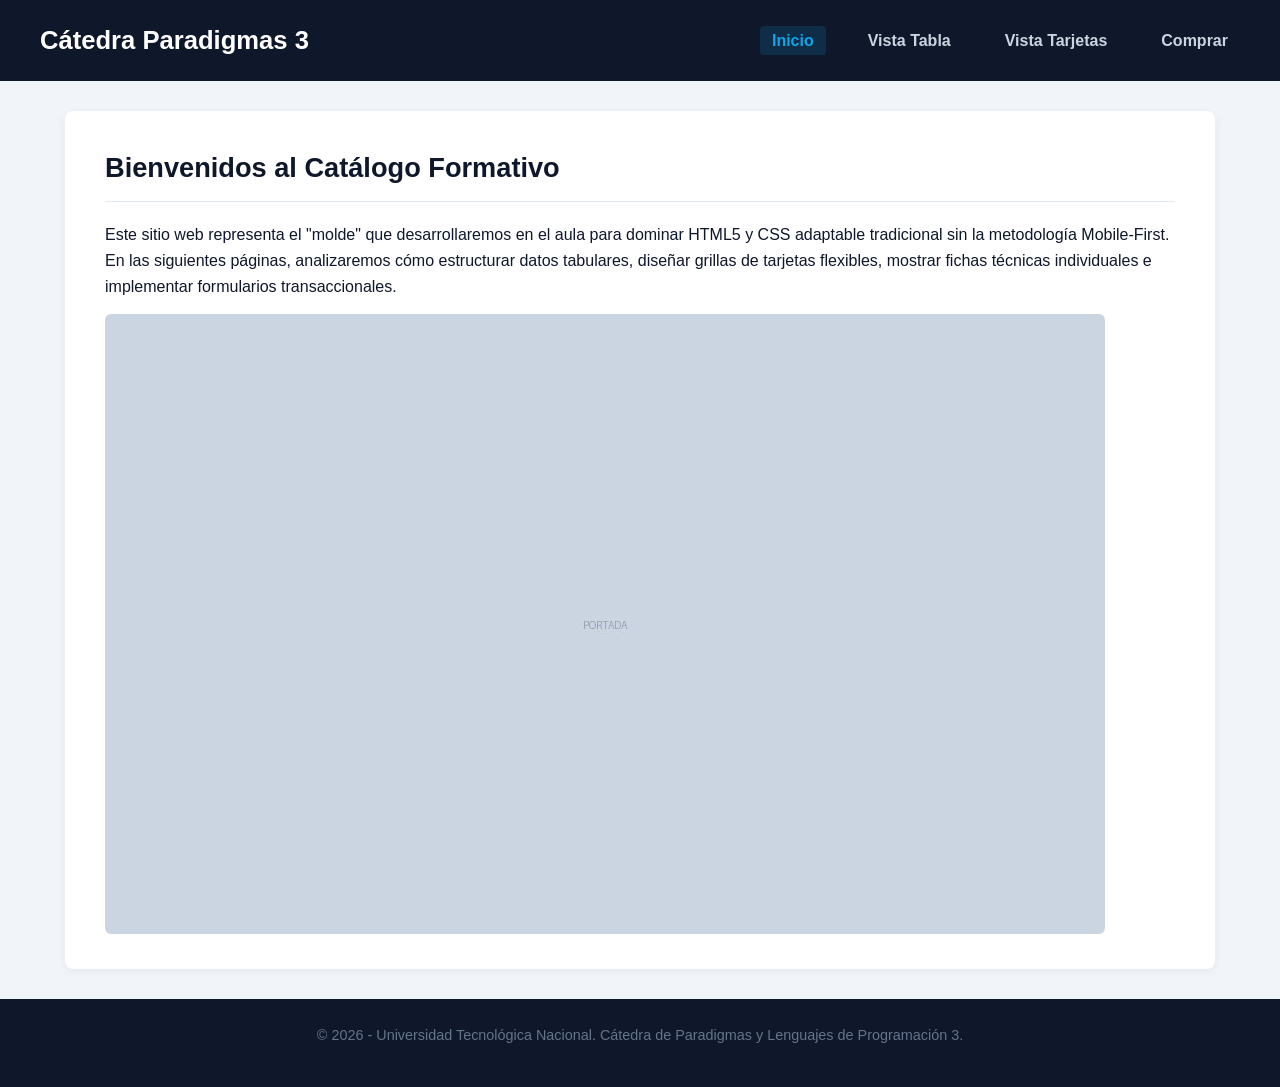
==== index.html @ 510f6fc6 "Estructura inicial del catálogo: 5 Vistas html y hoja de Esilos" ====
<!DOCTYPE html>
<html lang="es">
<head>
    <meta charset="UTF-8">
    <meta name="viewport" content="width=device-width, initial-scale=1.0">
    <title>Inicio | Cátedra Paradigmas 3</title>
    <link rel="stylesheet" href="css/estilos.css">
</head>
<body>

    <header>
        <h1>Cátedra Paradigmas 3</h1>
        <nav>
            <ul>
                <li><a href="index.html" class="activo">Inicio</a></li>
                <li><a href="listado_tabla.html">Vista Tabla</a></li>
                <li><a href="listado_box.html">Vista Tarjetas</a></li>
                <li><a href="comprar.html">Comprar</a></li>
            </ul>
        </nav>
    </header>

    <main>
        <section class="tarjeta-contenido">
            <h2>Bienvenidos al Catálogo Formativo</h2>
            <p>
                Este sitio web representa el "molde" que desarrollaremos en el aula para dominar
                HTML5 y CSS adaptable tradicional sin la metodología Mobile-First. En las siguientes
                páginas, analizaremos cómo estructurar datos tabulares, diseñar grillas de tarjetas
                flexibles, mostrar fichas técnicas individuales e implementar formularios transaccionales.
            </p>
            <img src="img/portada.jpg" alt="Bocetos de interfaces de usuario sobre una pared"
                 class="imagen-portada">
        </section>
    </main>

    <footer>
        <p>&copy; 2026 - Universidad Tecnológica Nacional. Cátedra de Paradigmas y Lenguajes de Programación 3.</p>
    </footer>

</body>
</html>
---- css/estilos.css ----
/* =========================================================
   Cátedra Paradigmas 3 - Hoja de estilos única del sitio
   Estrategia: Desktop-first (media queries con max-width)
   ========================================================= */

/* ---------- 1. Reset básico y variables ---------- */
:root {
    --azul-oscuro: #0f172a;   /* header y footer */
    --azul-claro:  #0ea5e9;   /* acentos, botones, links activos */
    --verde:       #22c55e;   /* precio y botón de compra en detalle */
    --gris-fondo:  #f1f5f9;   /* fondo del body */
    --gris-texto:  #64748b;   /* texto secundario */
    --borde:       #e2e8f0;
}

* {
    margin: 0;
    padding: 0;
    box-sizing: border-box;   /* el padding no agranda la caja */
}

body {
    font-family: Verdana, Geneva, Tahoma, sans-serif;
    background-color: var(--gris-fondo);
    color: var(--azul-oscuro);
    line-height: 1.6;
    display: flex;            /* truco para que el footer quede abajo */
    flex-direction: column;
    min-height: 100vh;
}

/* ---------- 2. Encabezado y navegación (Flexbox) ---------- */
header {
    background-color: var(--azul-oscuro);
    color: #ffffff;
    padding: 20px 40px;
    display: flex;
    justify-content: space-between;  /* logo a la izquierda, menú a la derecha */
    align-items: center;
}

header h1 {
    font-size: 1.6rem;
}

nav ul {
    list-style: none;
    display: flex;
    gap: 30px;
}

nav a {
    color: #cbd5e1;
    text-decoration: none;
    font-weight: bold;
    padding: 6px 12px;
    border-radius: 4px;
}

nav a:hover {
    color: #ffffff;
}

/* La clase .activo marca en qué página estamos parados */
nav a.activo {
    color: var(--azul-claro);
    background-color: rgba(14, 165, 233, 0.15);
}

/* ---------- 3. Contenedor principal ---------- */
main {
    flex: 1;                  /* ocupa el espacio sobrante */
    width: 90%;
    max-width: 1150px;
    margin: 30px auto;
}

.tarjeta-contenido {
    background-color: #ffffff;
    border-radius: 8px;
    padding: 35px 40px;
    box-shadow: 0 2px 10px rgba(0, 0, 0, 0.06);
}

h2 {
    font-size: 1.7rem;
    padding-bottom: 12px;
    border-bottom: 1px solid var(--borde);
    margin-bottom: 20px;
}

p {
    margin-bottom: 15px;
}

code {
    background-color: var(--gris-fondo);
    padding: 2px 5px;
    border-radius: 3px;
    font-size: 0.9em;
}

.imagen-portada {
    max-width: 100%;
    height: auto;
    border-radius: 6px;
    display: block;
}

/* ---------- 4. Tabla de productos ---------- */
.contenedor-tabla {
    overflow-x: auto;         /* barra horizontal en pantallas chicas */
}

table {
    width: 100%;
    border-collapse: collapse;   /* une los bordes de las celdas */
}

thead {
    background-color: #f8fafc;
}

th, td {
    text-align: left;
    padding: 14px 16px;
    border-bottom: 1px solid var(--borde);
}

th {
    font-weight: bold;
}

tbody tr:hover {
    background-color: #f8fafc;
}

td a {
    color: var(--azul-claro);
    font-weight: bold;
    text-decoration: none;
}

/* ---------- 5. Grilla de tarjetas (CSS Grid) ---------- */
.grilla-productos {
    display: grid;
    grid-template-columns: repeat(3, 1fr);   /* 3 columnas iguales */
    gap: 25px;
    margin-top: 25px;
}

.producto {
    border: 1px solid var(--borde);
    border-radius: 6px;
    overflow: hidden;         /* recorta la imagen a las esquinas redondeadas */
    display: flex;
    flex-direction: column;
}

.producto img {
    width: 100%;
    height: 200px;
    object-fit: cover;        /* recorta sin deformar */
    display: block;
}

.producto-datos {
    padding: 20px;
    display: flex;
    flex-direction: column;
    flex: 1;
}

.producto h3 {
    margin-bottom: 10px;
}

.producto .precio {
    color: var(--azul-claro);
    font-size: 1.3rem;
    font-weight: bold;
    margin-bottom: 10px;
    flex: none;
}

.producto p {
    color: var(--gris-texto);
    font-size: 0.9rem;
    flex: 1;                  /* empuja el botón al pie de la tarjeta */
}

/* ---------- 6. Botones ---------- */
.boton {
    display: inline-block;
    background-color: var(--azul-claro);
    color: #ffffff;
    text-align: center;
    text-decoration: none;
    font-weight: bold;
    padding: 12px 22px;
    border: none;
    border-radius: 5px;
    cursor: pointer;
    font-family: inherit;
    font-size: 0.95rem;
}

.boton:hover {
    opacity: 0.9;
}

.boton-verde {
    background-color: var(--verde);
}

/* ---------- 7. Ficha de detalle (2 columnas) ---------- */
.ficha {
    display: grid;
    grid-template-columns: 1fr 1fr;
    gap: 45px;
    align-items: start;
}

.ficha img {
    width: 100%;
    border-radius: 6px;
}

.precio-detalle {
    color: var(--verde);
    font-size: 1.4rem;
    font-weight: bold;
    margin-bottom: 15px;
}

.ficha ul {
    margin: 0 0 25px 20px;
}

.ficha li {
    margin-bottom: 6px;
    color: #334155;
}

/* ---------- 8. Formulario de compra ---------- */
.campo {
    margin-bottom: 18px;
}

label {
    display: block;
    font-weight: bold;
    margin-bottom: 6px;
}

input[type="text"],
input[type="tel"],
input[type="email"],
select {
    width: 100%;
    padding: 11px 14px;
    border: 1px solid #cbd5e1;
    border-radius: 5px;
    font-family: inherit;
    font-size: 0.95rem;
}

input:focus, select:focus {
    outline: 2px solid var(--azul-claro);
    border-color: var(--azul-claro);
}

/* Fila de dos campos lado a lado */
.fila-doble {
    display: grid;
    grid-template-columns: 1fr 1fr;
    gap: 25px;
}

fieldset {
    border: 1px solid var(--borde);
    border-radius: 5px;
    padding: 18px 25px;
    margin-bottom: 25px;
}

legend {
    font-weight: bold;
    padding: 0 8px;
}

fieldset label {
    font-weight: bold;
    margin: 8px 0;
}

fieldset input[type="checkbox"] {
    margin-right: 8px;
    transform: scale(1.2);
}

/* ---------- 9. Pie de página ---------- */
footer {
    background-color: var(--azul-oscuro);
    color: var(--gris-texto);
    text-align: center;
    padding: 25px 20px;
    font-size: 0.9rem;
}

/* =========================================================
   10. ADAPTABILIDAD (media queries, de mayor a menor)
   ========================================================= */

/* Tablet: la grilla pasa de 3 a 2 columnas */
@media (max-width: 900px) {
    .grilla-productos {
        grid-template-columns: repeat(2, 1fr);
    }
    .ficha {
        grid-template-columns: 1fr;   /* la ficha se apila */
        gap: 25px;
    }
}

/* Celular: todo en una sola columna y menú centrado */
@media (max-width: 600px) {
    header {
        flex-direction: column;
        gap: 15px;
        padding: 20px;
    }
    nav ul {
        gap: 10px;
        flex-wrap: wrap;
        justify-content: center;
    }
    .grilla-productos,
    .fila-doble {
        grid-template-columns: 1fr;
    }
    .tarjeta-contenido {
        padding: 25px 20px;
    }
}
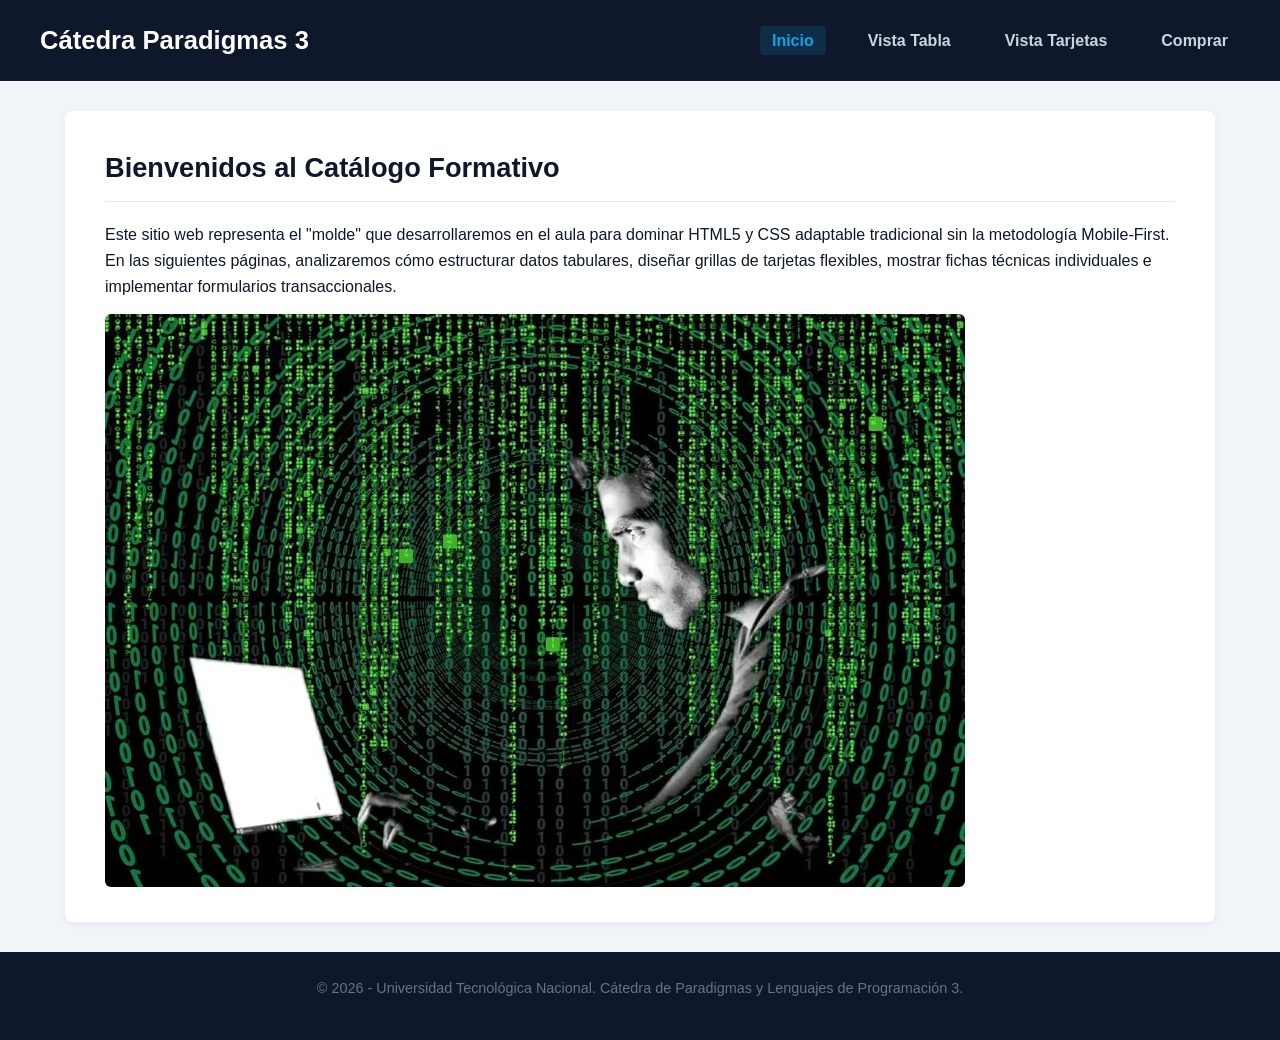
==== commit ccf0a6b5: "Actualizo las imagenes" ====
--- a/index.html
+++ b/index.html
@@ -29,7 +29,7 @@
                 páginas, analizaremos cómo estructurar datos tabulares, diseñar grillas de tarjetas
                 flexibles, mostrar fichas técnicas individuales e implementar formularios transaccionales.
             </p>
-            <img src="img/portada.jpg" alt="Bocetos de interfaces de usuario sobre una pared"
+            <img src="img/portada.webp" alt="Bocetos de interfaces de usuario sobre una pared"
                  class="imagen-portada">
         </section>
     </main>
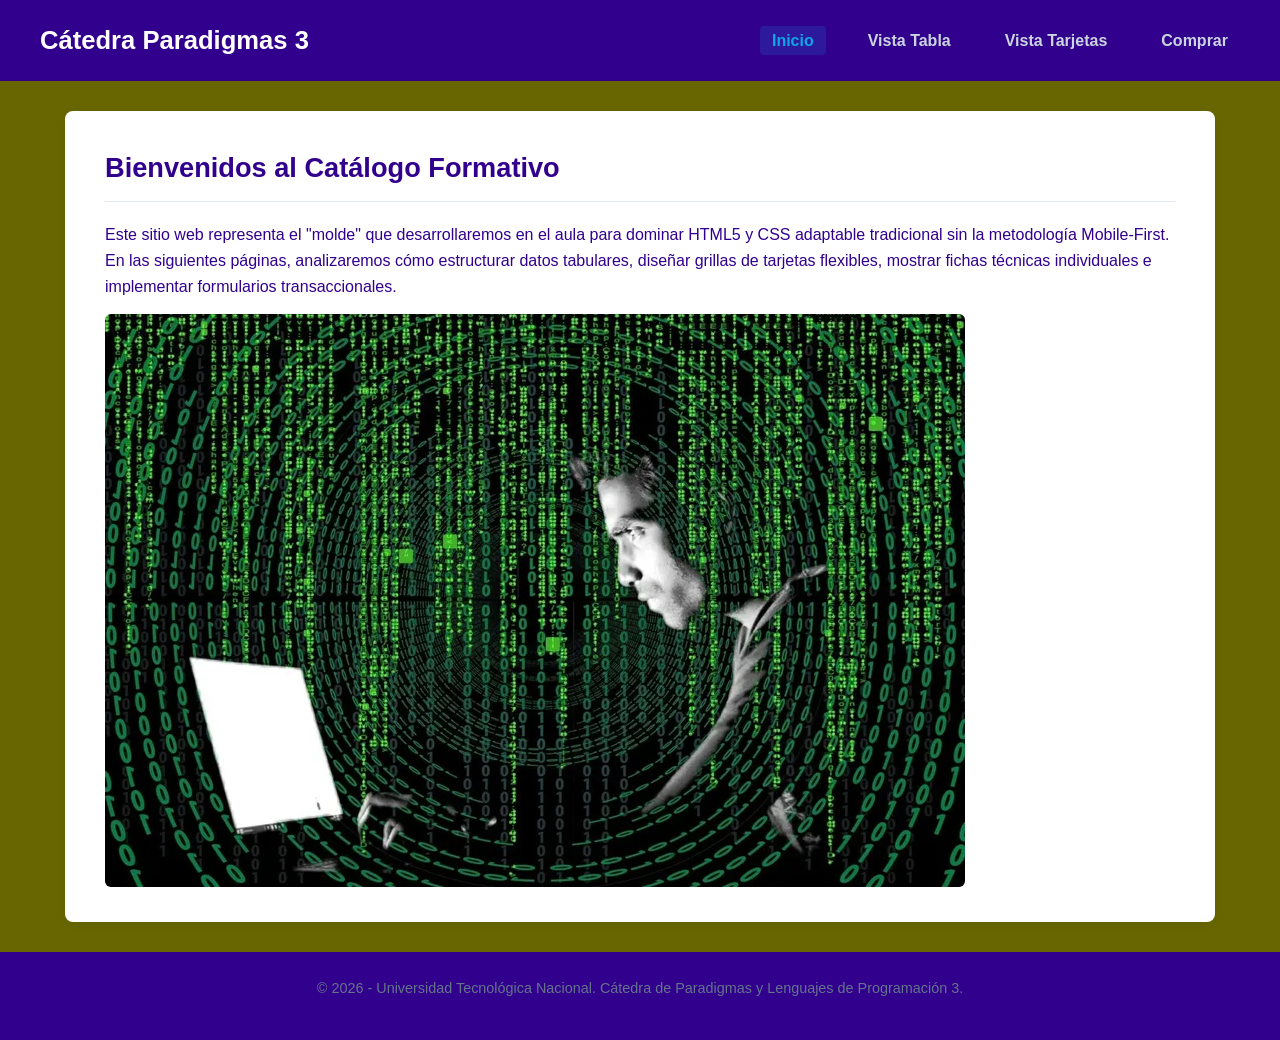
==== commit 90e6edc0: "Actualicé css y html para probar" ====
--- a/index.html
+++ b/index.html
@@ -3,7 +3,7 @@
 <head>
     <meta charset="UTF-8">
     <meta name="viewport" content="width=device-width, initial-scale=1.0">
-    <title>Inicio | Cátedra Paradigmas 3</title>
+    <title>Inicio || Cátedra Paradigmas 3🔥</title>
     <link rel="stylesheet" href="css/estilos.css">
 </head>
 <body>
--- a/css/estilos.css
+++ b/css/estilos.css
@@ -5,10 +5,10 @@
 
 /* ---------- 1. Reset básico y variables ---------- */
 :root {
-    --azul-oscuro: #0f172a;   /* header y footer */
+    --azul-oscuro: #31008d;   /* header y footer */
     --azul-claro:  #0ea5e9;   /* acentos, botones, links activos */
     --verde:       #22c55e;   /* precio y botón de compra en detalle */
-    --gris-fondo:  #f1f5f9;   /* fondo del body */
+    --gris-fondo:  #686600;   /* fondo del body */
     --gris-texto:  #64748b;   /* texto secundario */
     --borde:       #e2e8f0;
 }
